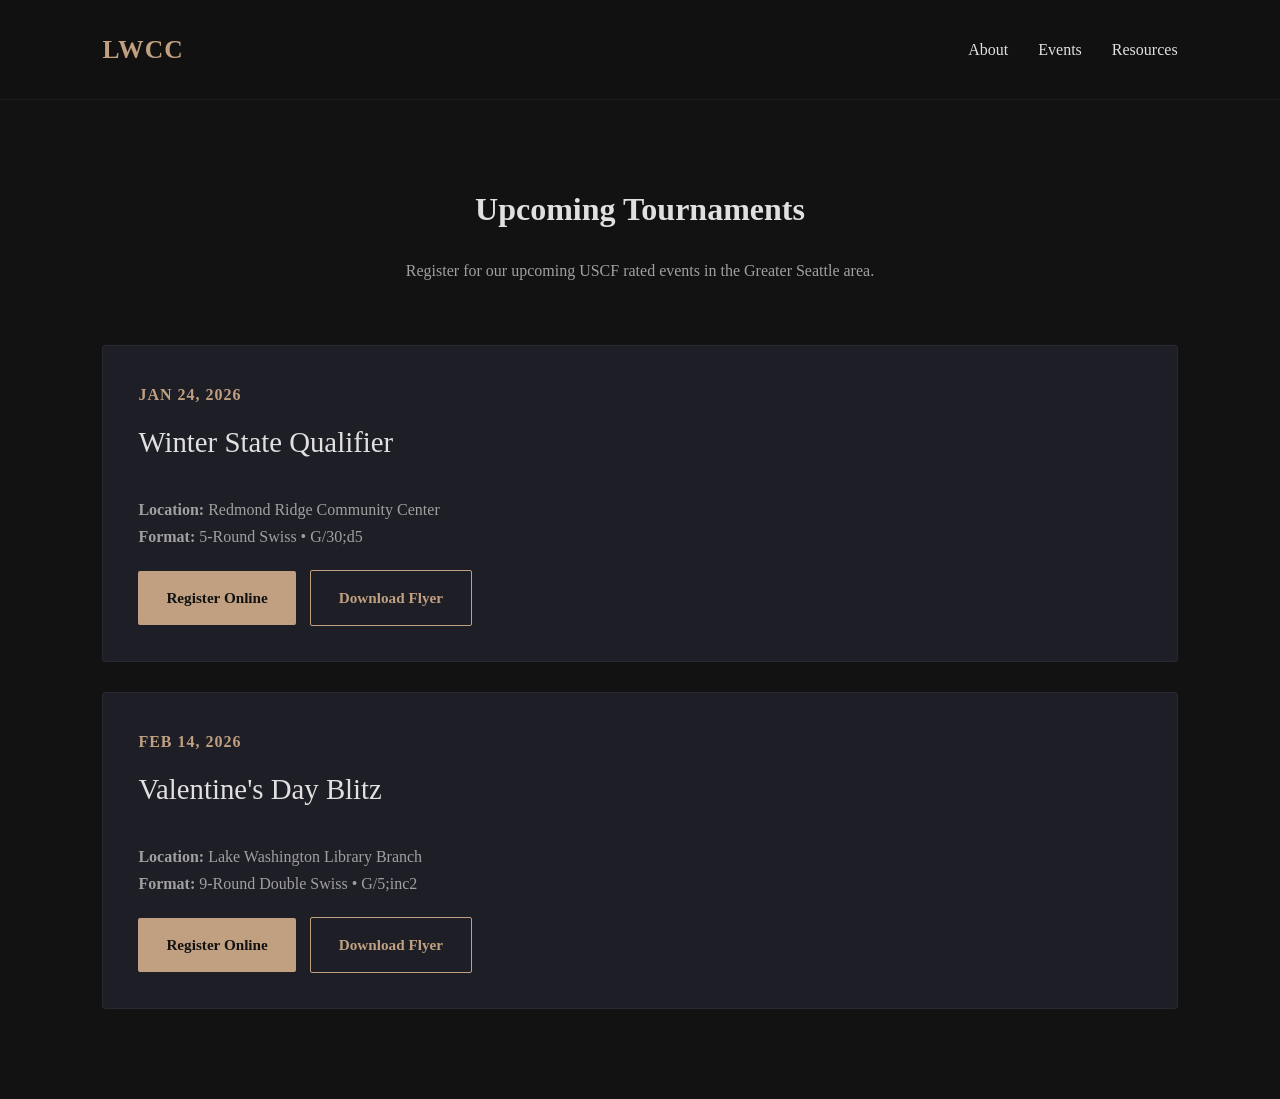
==== events.html @ 638cc950 "Init" ====
<!DOCTYPE html>
<html lang="en">
<head>
    <meta charset="UTF-8">
    <meta name="viewport" content="width=device-width, initial-scale=1.0">
    <title>Events - Lake Washington Chess Center</title>
    <link rel="stylesheet" href="style.css">
    <link href="https://fonts.googleapis.com/css2?family=Inter:wght@400;700;800&display=swap" rel="stylesheet">
</head>
<body>
    <nav>
        <div class="logo">LWCC</div>
        <ul>
            <li><a href="index.html">About</a></li>
            <li><a href="events.html">Events</a></li>
            <li><a href="resources.html">Resources</a></li>
        </ul>
    </nav>

    <main>
        <div class="section-title">
            <h1>Upcoming Tournaments</h1>
            <p style="color: var(--text-dim);">Register for our upcoming USCF rated events in the Greater Seattle area.</p>
        </div>
        
        <div class="event-card">
            <span style="color: var(--accent-gold); font-weight: bold; letter-spacing: 1px;">JAN 24, 2026</span>
            <h3>Winter State Qualifier</h3>
            <p style="color: var(--text-dim); margin-bottom: 20px;">
                <strong>Location:</strong> Redmond Ridge Community Center<br>
                <strong>Format:</strong> 5-Round Swiss • G/30;d5
            </p>
            <div class="event-links">
                <a href="https://chessreg.com" target="_blank" class="btn primary">Register Online</a>
                <a href="flyer-winter.pdf" class="btn secondary">Download Flyer</a>
            </div>
        </div>

        <div class="event-card">
            <span style="color: var(--accent-gold); font-weight: bold; letter-spacing: 1px;">FEB 14, 2026</span>
            <h3>Valentine's Day Blitz</h3>
            <p style="color: var(--text-dim); margin-bottom: 20px;">
                <strong>Location:</strong> Lake Washington Library Branch<br>
                <strong>Format:</strong> 9-Round Double Swiss • G/5;inc2
            </p>
            <div class="event-links">
                <a href="https://chessreg.com" target="_blank" class="btn primary">Register Online</a>
                <a href="flyer-blitz.pdf" class="btn secondary">Download Flyer</a>
            </div>
        </div>
    </main>
</body>
</html>
---- style.css ----
:root {
    --bg-dark: #121212;
    --card-bg: #1e1e26;
    --accent-gold: #c0a080;
    --text-main: #e0e0e0;
    --text-dim: #a0a0a0;
    --glass: rgba(255, 255, 255, 0.05);
}

body {
    /* Updated font to Georgia */
    font-family: 'Georgia', serif;
    background-color: var(--bg-dark);
    color: var(--text-main);
    margin: 0;
    line-height: 1.7; /* Slightly more space for Georgia's serifs */
}

/* Sophisticated Navigation */
nav {
    display: flex;
    justify-content: space-between;
    align-items: center;
    padding: 20px 8%;
    background: rgba(18, 18, 18, 0.95);
    backdrop-filter: blur(10px);
    position: sticky;
    top: 0;
    z-index: 1000;
    border-bottom: 1px solid var(--glass);
}

.logo {
    font-size: 1.6rem;
    font-weight: bold;
    letter-spacing: 1px;
    color: var(--accent-gold);
}

nav ul {
    list-style: none;
    display: flex;
    gap: 30px;
}

nav ul li a {
    text-decoration: none;
    color: var(--text-main);
    font-size: 1rem;
    transition: 0.3s;
}

nav ul li a:hover {
    color: var(--accent-gold);
}

/* Hero Section */
.hero {
    height: 65vh;
    display: flex;
    flex-direction: column;
    justify-content: center;
    align-items: center;
    text-align: center;
    /* High-quality Chess Background */
    background: linear-gradient(rgba(18,18,18,0.85), rgba(18,18,18,0.85)), 
                url('https://images.unsplash.com/photo-1529699211952-734e80c4d42b?auto=format&fit=crop&q=80&w=2000');
    background-size: cover;
    background-position: center;
}

.hero h1 {
    font-size: 3.8rem;
    margin-bottom: 15px;
    font-weight: normal;
    color: #fff;
    /* Adding a subtle glow to the white text */
    text-shadow: 0 0 15px rgba(255,255,255,0.2);
}

/* Modern Cards */
main { padding: 60px 8%; }

.section-title {
    text-align: center;
    margin-bottom: 60px;
}

.section-title h2 {
    font-size: 2.4rem;
    color: var(--accent-gold);
    font-weight: normal;
}

.event-card, .article-card {
    background: var(--card-bg);
    border: 1px solid var(--glass);
    border-radius: 4px; /* Sharper corners look better with Georgia */
    padding: 35px;
    margin-bottom: 30px;
    transition: transform 0.3s ease, border-color 0.3s ease;
}

.event-card:hover {
    transform: translateY(-5px);
    border-color: var(--accent-gold);
}

h3 {
    font-size: 1.8rem;
    font-weight: normal;
    margin-top: 10px;
}

/* Buttons */
.btn {
    padding: 14px 28px;
    border-radius: 2px;
    text-decoration: none;
    font-weight: bold;
    display: inline-block;
    transition: 0.3s;
    font-size: 0.95rem;
    border: none;
    cursor: pointer;
}

.primary {
    background: var(--accent-gold);
    color: #121212;
}

.primary:hover {
    background: #e0c0a0;
    box-shadow: 0 0 25px rgba(192, 160, 128, 0.3);
}

.secondary {
    border: 1px solid var(--accent-gold);
    color: var(--accent-gold);
    margin-left: 10px;
}

.secondary:hover {
    background: rgba(192, 160, 128, 0.1);
}

/* Sponsor Area */
.sponsor-grid {
    display: grid;
    grid-template-columns: repeat(auto-fit, minmax(220px, 1fr));
    gap: 25px;
}

.sponsor-card {
    background: var(--glass);
    height: 120px;
    display: flex;
    align-items: center;
    justify-content: center;
    border: 1px solid var(--glass);
    transition: 0.3s;
    font-style: italic;
}

.sponsor-card:hover {
    border-color: var(--accent-gold);
    color: var(--accent-gold);
}

/* Table styling for Resources page */
table {
    font-size: 1.1rem;
}
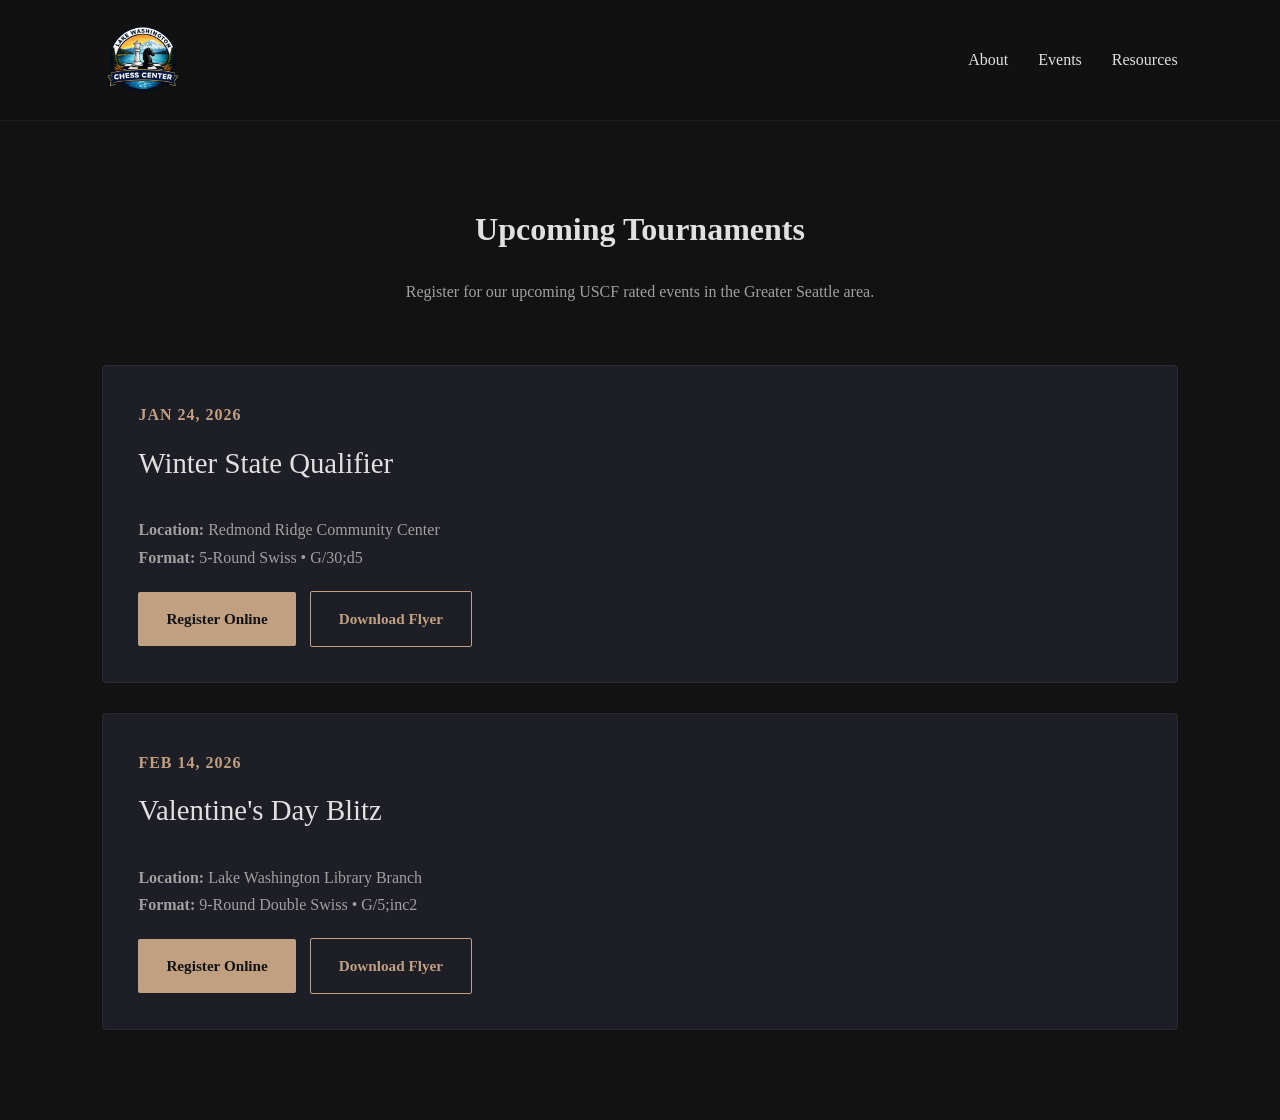
==== commit 0f4a845a: "Update" ====
--- a/events.html
+++ b/events.html
@@ -9,7 +9,11 @@
 </head>
 <body>
     <nav>
-        <div class="logo">LWCC</div>
+        <div class="logo">
+		    <a href="index.html">
+		        <img src="logo-image.png" alt="LWCC Logo">
+		    </a>
+		</div>
         <ul>
             <li><a href="index.html">About</a></li>
             <li><a href="events.html">Events</a></li>
--- a/style.css
+++ b/style.css
@@ -5,6 +5,12 @@
     --text-main: #e0e0e0;
     --text-dim: #a0a0a0;
     --glass: rgba(255, 255, 255, 0.05);
+}
+
+.logo img {
+    height: 80px;    /* Adjust this to fit your design */
+    width: auto;     /* This keeps the proportions correct so it doesn't look stretched */
+    display: block;  /* Removes extra whitespace below the image */
 }
 
 body {
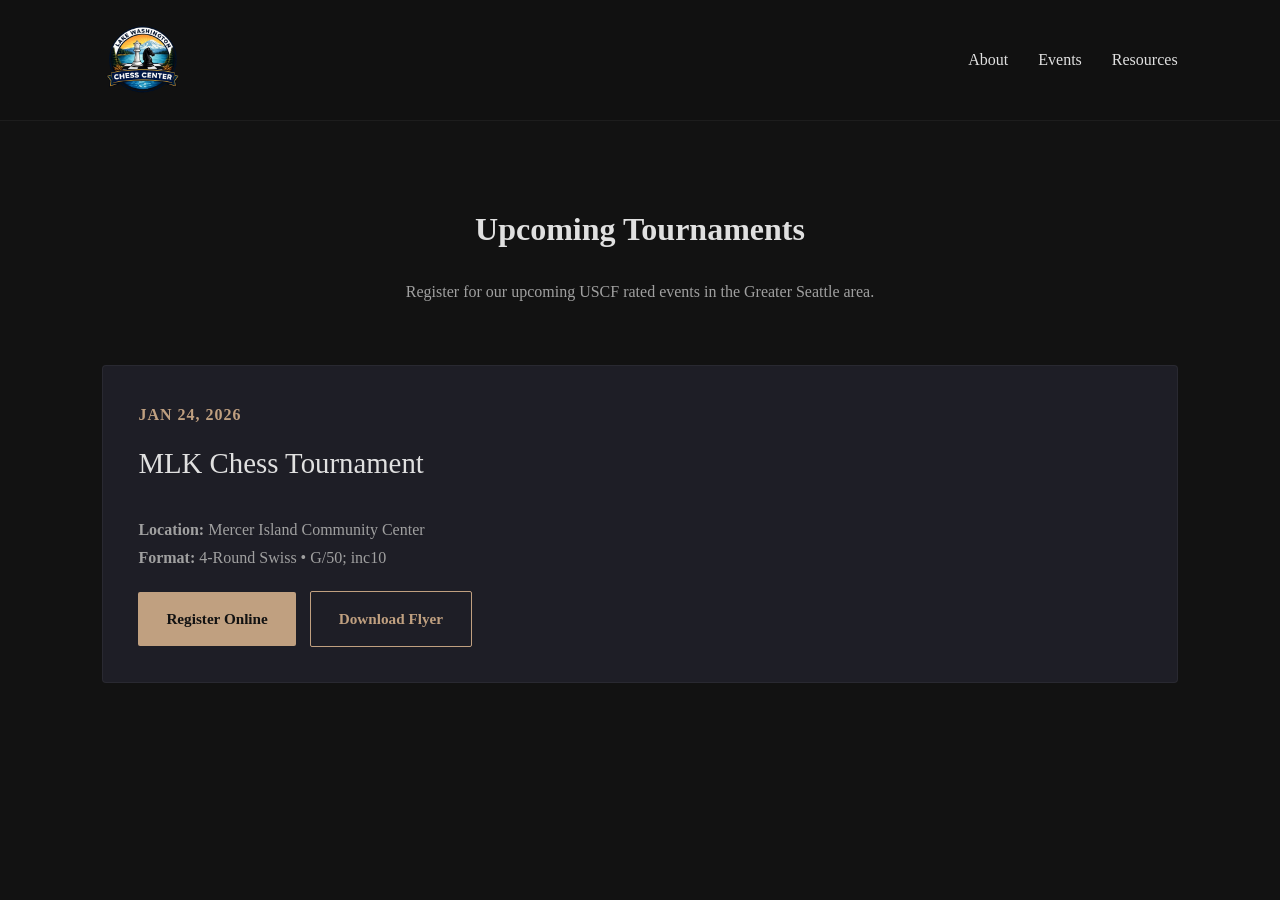
==== commit d2fc4311: "Update The Upcoming Event" ====
--- a/events.html
+++ b/events.html
@@ -29,29 +29,17 @@
         
         <div class="event-card">
             <span style="color: var(--accent-gold); font-weight: bold; letter-spacing: 1px;">JAN 24, 2026</span>
-            <h3>Winter State Qualifier</h3>
+            <h3>MLK Chess Tournament</h3>
             <p style="color: var(--text-dim); margin-bottom: 20px;">
-                <strong>Location:</strong> Redmond Ridge Community Center<br>
-                <strong>Format:</strong> 5-Round Swiss • G/30;d5
+                <strong>Location:</strong> Mercer Island Community Center<br>
+                <strong>Format:</strong> 4-Round Swiss • G/50; inc10
             </p>
             <div class="event-links">
-                <a href="https://chessreg.com" target="_blank" class="btn primary">Register Online</a>
-                <a href="flyer-winter.pdf" class="btn secondary">Download Flyer</a>
+                <a href="https://nwchess.com/OnlineRegistration/" target="_blank" class="btn primary">Register Online</a>
+                <a href="events/mlk_chess_tournament.pdf" class="btn secondary">Download Flyer</a>
             </div>
         </div>
 
-        <div class="event-card">
-            <span style="color: var(--accent-gold); font-weight: bold; letter-spacing: 1px;">FEB 14, 2026</span>
-            <h3>Valentine's Day Blitz</h3>
-            <p style="color: var(--text-dim); margin-bottom: 20px;">
-                <strong>Location:</strong> Lake Washington Library Branch<br>
-                <strong>Format:</strong> 9-Round Double Swiss • G/5;inc2
-            </p>
-            <div class="event-links">
-                <a href="https://chessreg.com" target="_blank" class="btn primary">Register Online</a>
-                <a href="flyer-blitz.pdf" class="btn secondary">Download Flyer</a>
-            </div>
-        </div>
     </main>
 </body>
 </html>
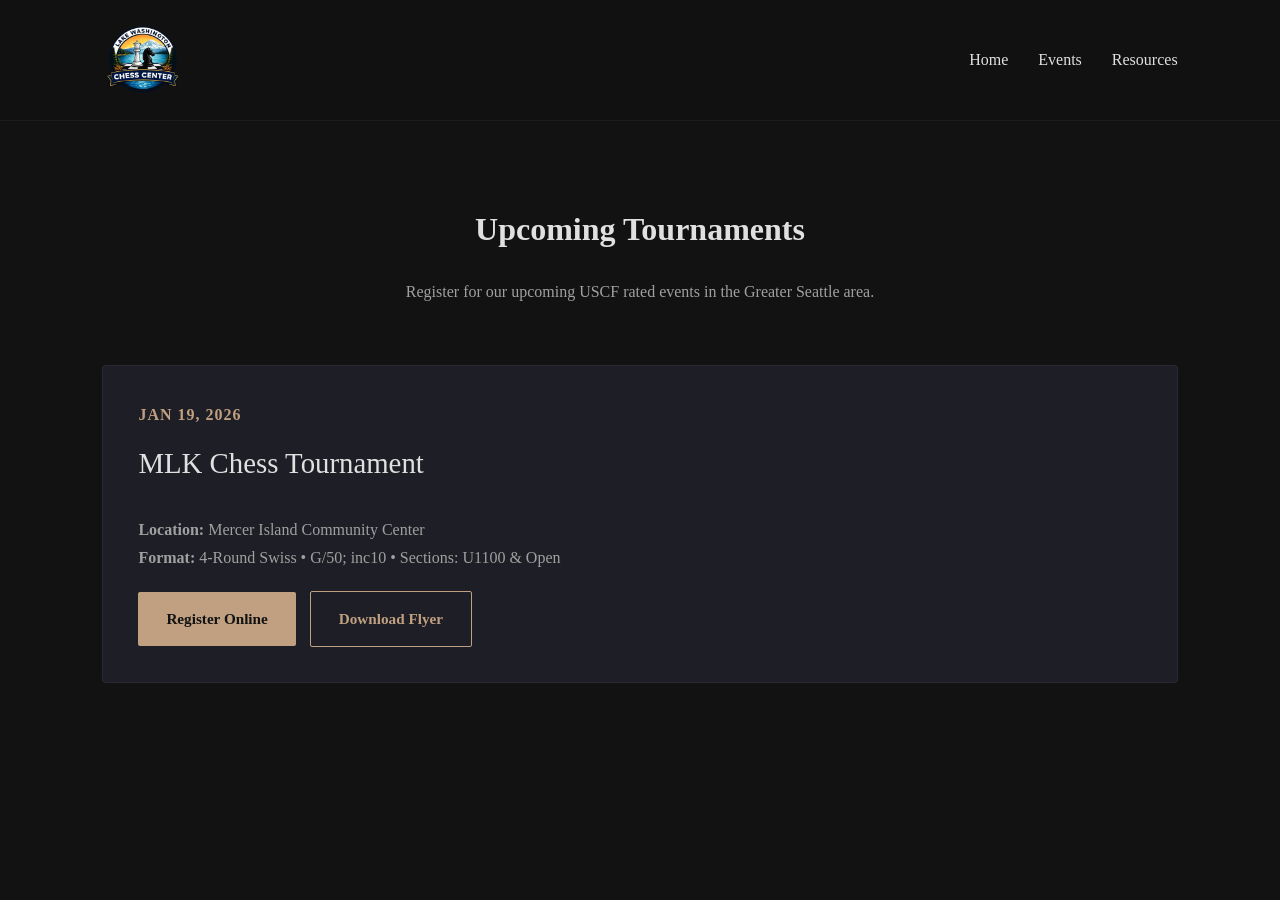
==== commit cf5438e4: "Update The Upcoming Event" ====
--- a/events.html
+++ b/events.html
@@ -15,7 +15,7 @@
 		    </a>
 		</div>
         <ul>
-            <li><a href="index.html">About</a></li>
+            <li><a href="index.html">Home</a></li>
             <li><a href="events.html">Events</a></li>
             <li><a href="resources.html">Resources</a></li>
         </ul>
@@ -28,11 +28,11 @@
         </div>
         
         <div class="event-card">
-            <span style="color: var(--accent-gold); font-weight: bold; letter-spacing: 1px;">JAN 24, 2026</span>
+            <span style="color: var(--accent-gold); font-weight: bold; letter-spacing: 1px;">JAN 19, 2026</span>
             <h3>MLK Chess Tournament</h3>
             <p style="color: var(--text-dim); margin-bottom: 20px;">
                 <strong>Location:</strong> Mercer Island Community Center<br>
-                <strong>Format:</strong> 4-Round Swiss • G/50; inc10
+                <strong>Format:</strong> 4-Round Swiss • G/50; inc10 • Sections: U1100 & Open
             </p>
             <div class="event-links">
                 <a href="https://nwchess.com/OnlineRegistration/" target="_blank" class="btn primary">Register Online</a>
--- a/style.css
+++ b/style.css
@@ -14,12 +14,12 @@
 }
 
 body {
-    /* Updated font to Georgia */
-    font-family: 'Georgia', serif;
+    /* Updated font to Cambria */
+    font-family: 'Cambria', serif;
     background-color: var(--bg-dark);
     color: var(--text-main);
     margin: 0;
-    line-height: 1.7; /* Slightly more space for Georgia's serifs */
+    line-height: 1.7; /* Slightly more space for Cambria's serifs */
 }
 
 /* Sophisticated Navigation */
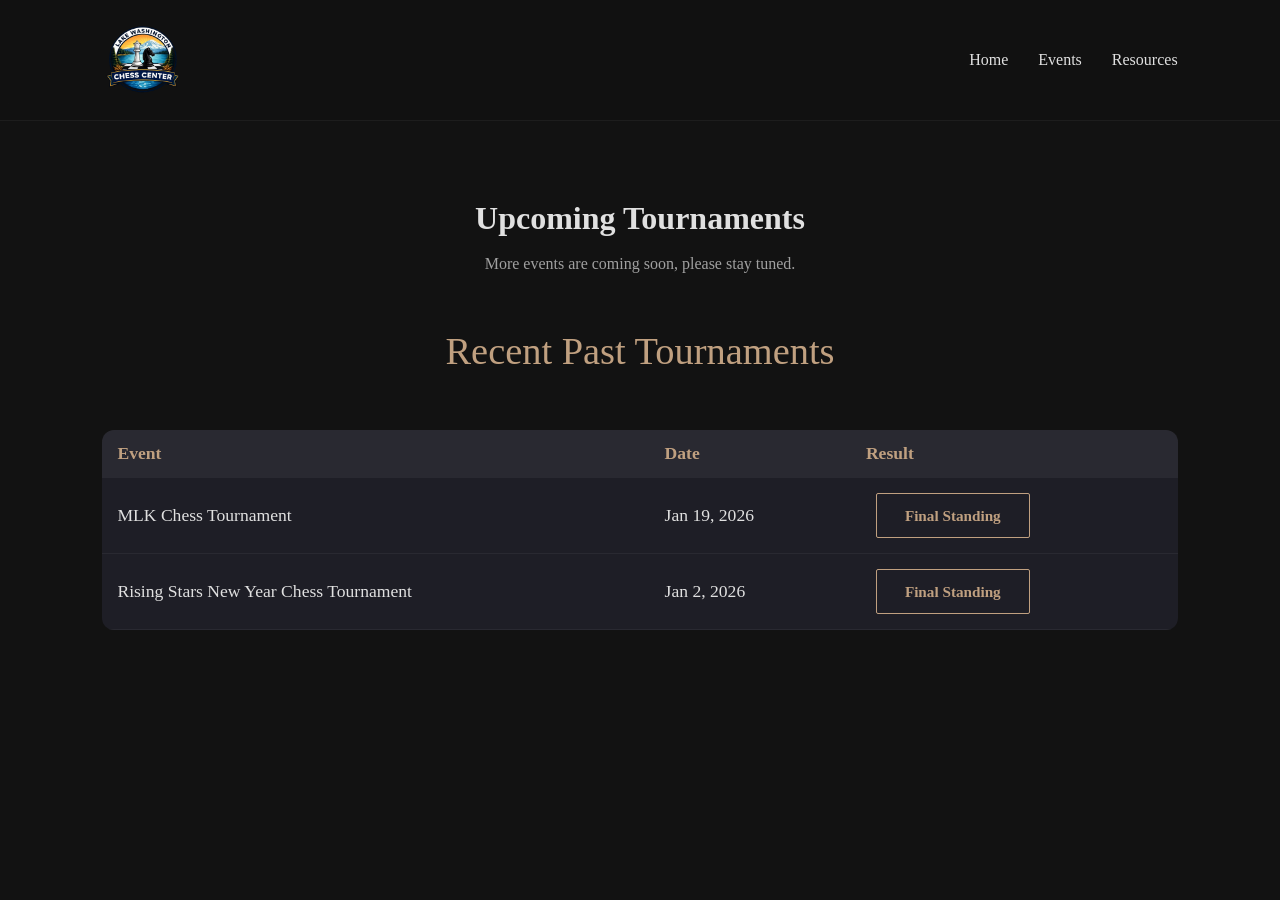
==== commit 00c17930: "Update" ====
--- a/events.html
+++ b/events.html
@@ -24,9 +24,15 @@
     <main>
         <div class="section-title">
             <h1>Upcoming Tournaments</h1>
+            <!--
             <p style="color: var(--text-dim);">Register for our upcoming USCF rated events in the Greater Seattle area.</p>
+            -->
+            <p style="color: var(--text-dim);">More events are coming soon, please stay tuned.</p>
         </div>
+
         
+
+        <!--
         <div class="event-card">
             <span style="color: var(--accent-gold); font-weight: bold; letter-spacing: 1px;">JAN 19, 2026</span>
             <h3>MLK Chess Tournament</h3>
@@ -39,6 +45,38 @@
                 <a href="events/mlk_chess_tournament.pdf" class="btn secondary">Download Flyer</a>
             </div>
         </div>
+        -->
+
+
+        
+        <div class="section-title" style="margin-top: 60px;">
+            <h2>Recent Past Tournaments</h2>
+        </div>
+
+        <table style="width: 100%; border-collapse: collapse; background: var(--card-bg); border-radius: 12px; overflow: hidden;">
+            <thead>
+                <tr style="background: var(--glass); text-align: left;">
+                    <th style="padding: 15px; color: var(--accent-gold);">Event</th>
+                    <th style="padding: 15px; color: var(--accent-gold);">Date</th>
+					<th style="padding: 15px; color: var(--accent-gold);">Result</th>
+                </tr>
+            </thead>
+            <tbody>
+                <tr style="border-bottom: 1px solid var(--glass);">
+                    <td style="padding: 15px;">MLK Chess Tournament</td>
+                    <td style="padding: 15px;">Jan 19, 2026</td>
+					<td style="padding: 15px;"><a href="past_events/2026-01-19-mlk-final-standing.pdf" class="btn secondary">Final Standing</a></td>
+                </tr>
+            </tbody>
+            <tbody>
+                <tr style="border-bottom: 1px solid var(--glass);">
+                    <td style="padding: 15px;">Rising Stars New Year Chess Tournament</td>
+                    <td style="padding: 15px;">Jan 2, 2026</td>
+					<td style="padding: 15px;"><a href="past_events/2026-01-03-event-standings.pdf" class="btn secondary">Final Standing</a></td>
+					
+                </tr>
+            </tbody>
+        </table>
 
     </main>
 </body>
--- a/style.css
+++ b/style.css
@@ -19,7 +19,7 @@
     background-color: var(--bg-dark);
     color: var(--text-main);
     margin: 0;
-    line-height: 1.7; /* Slightly more space for Cambria's serifs */
+    line-height: 1.0; /* Slightly more space for Cambria's serifs */
 }
 
 /* Sophisticated Navigation */
@@ -160,7 +160,7 @@
 
 .sponsor-card {
     background: var(--glass);
-    height: 120px;
+    height: 60px;
     display: flex;
     align-items: center;
     justify-content: center;
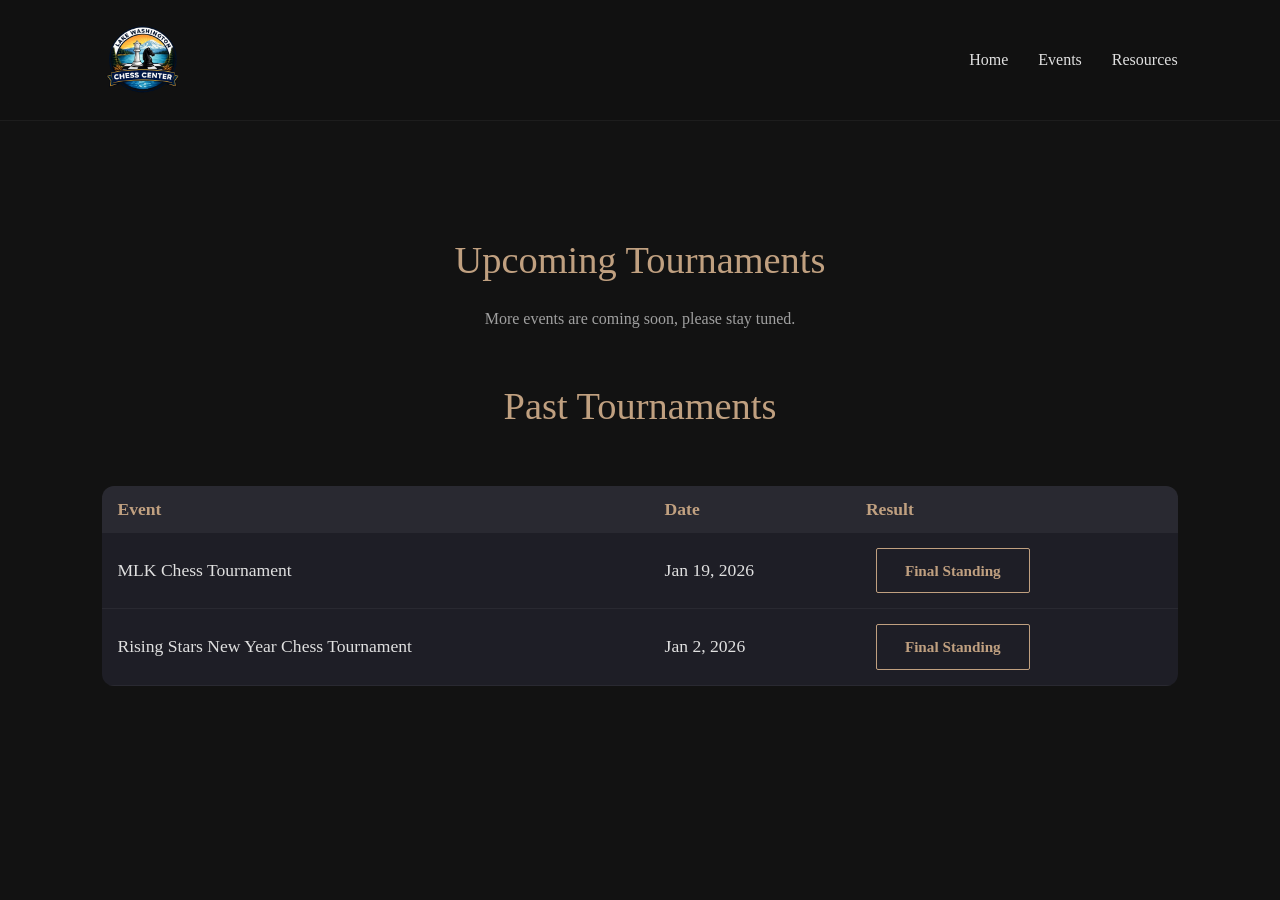
==== commit 8b31f32e: "Update" ====
--- a/events.html
+++ b/events.html
@@ -22,8 +22,8 @@
     </nav>
 
     <main>
-        <div class="section-title">
-            <h1>Upcoming Tournaments</h1>
+        <div class="section-title" style="margin-top: 60px;">
+            <h2>Upcoming Tournaments</h2>
             <!--
             <p style="color: var(--text-dim);">Register for our upcoming USCF rated events in the Greater Seattle area.</p>
             -->
@@ -50,7 +50,7 @@
 
         
         <div class="section-title" style="margin-top: 60px;">
-            <h2>Recent Past Tournaments</h2>
+            <h2>Past Tournaments</h2>
         </div>
 
         <table style="width: 100%; border-collapse: collapse; background: var(--card-bg); border-radius: 12px; overflow: hidden;">
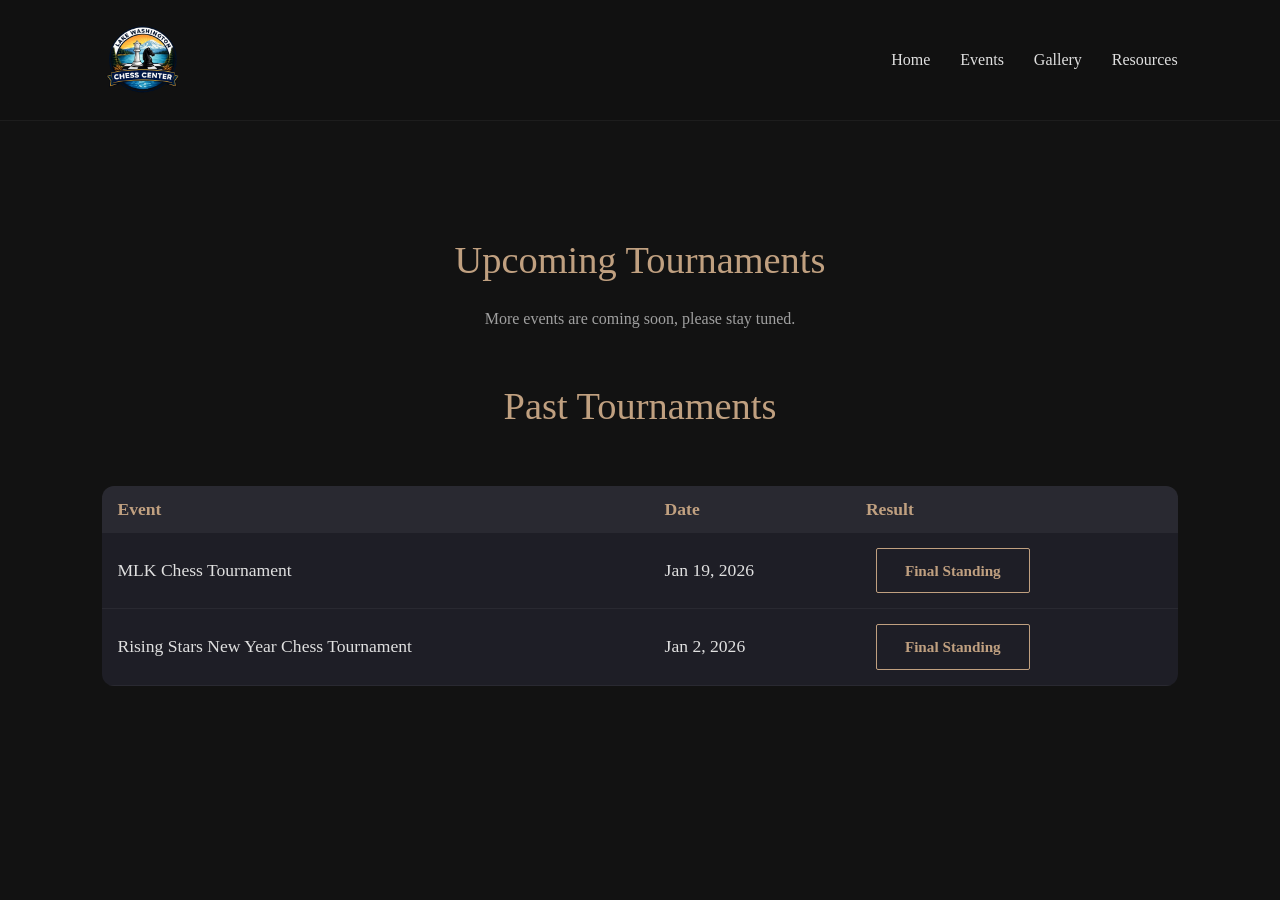
==== commit 8c8ae177: "Create Gallery Tab" ====
--- a/events.html
+++ b/events.html
@@ -17,6 +17,7 @@
         <ul>
             <li><a href="index.html">Home</a></li>
             <li><a href="events.html">Events</a></li>
+            <li><a href="gallery.html">Gallery</a></li>
             <li><a href="resources.html">Resources</a></li>
         </ul>
     </nav>
--- a/style.css
+++ b/style.css
@@ -177,4 +177,27 @@
 /* Table styling for Resources page */
 table {
     font-size: 1.1rem;
-}+}
+
+.gallery-grid {
+    display: grid;
+    grid-template-columns: repeat(auto-fit, minmax(220px, 1fr));
+    gap: 16px;
+    max-width: 1100px;
+    margin: 40px auto;
+    padding: 0 20px;
+}
+
+.gallery-grid img {
+    width: 100%;
+    height: 200px;
+    object-fit: cover;
+    border-radius: 12px;
+    box-shadow: 0 6px 16px rgba(0, 0, 0, 0.12);
+    transition: transform 0.2s ease, box-shadow 0.2s ease;
+}
+
+.gallery-grid img:hover {
+    transform: scale(1.03);
+    box-shadow: 0 10px 24px rgba(0, 0, 0, 0.18);
+}
